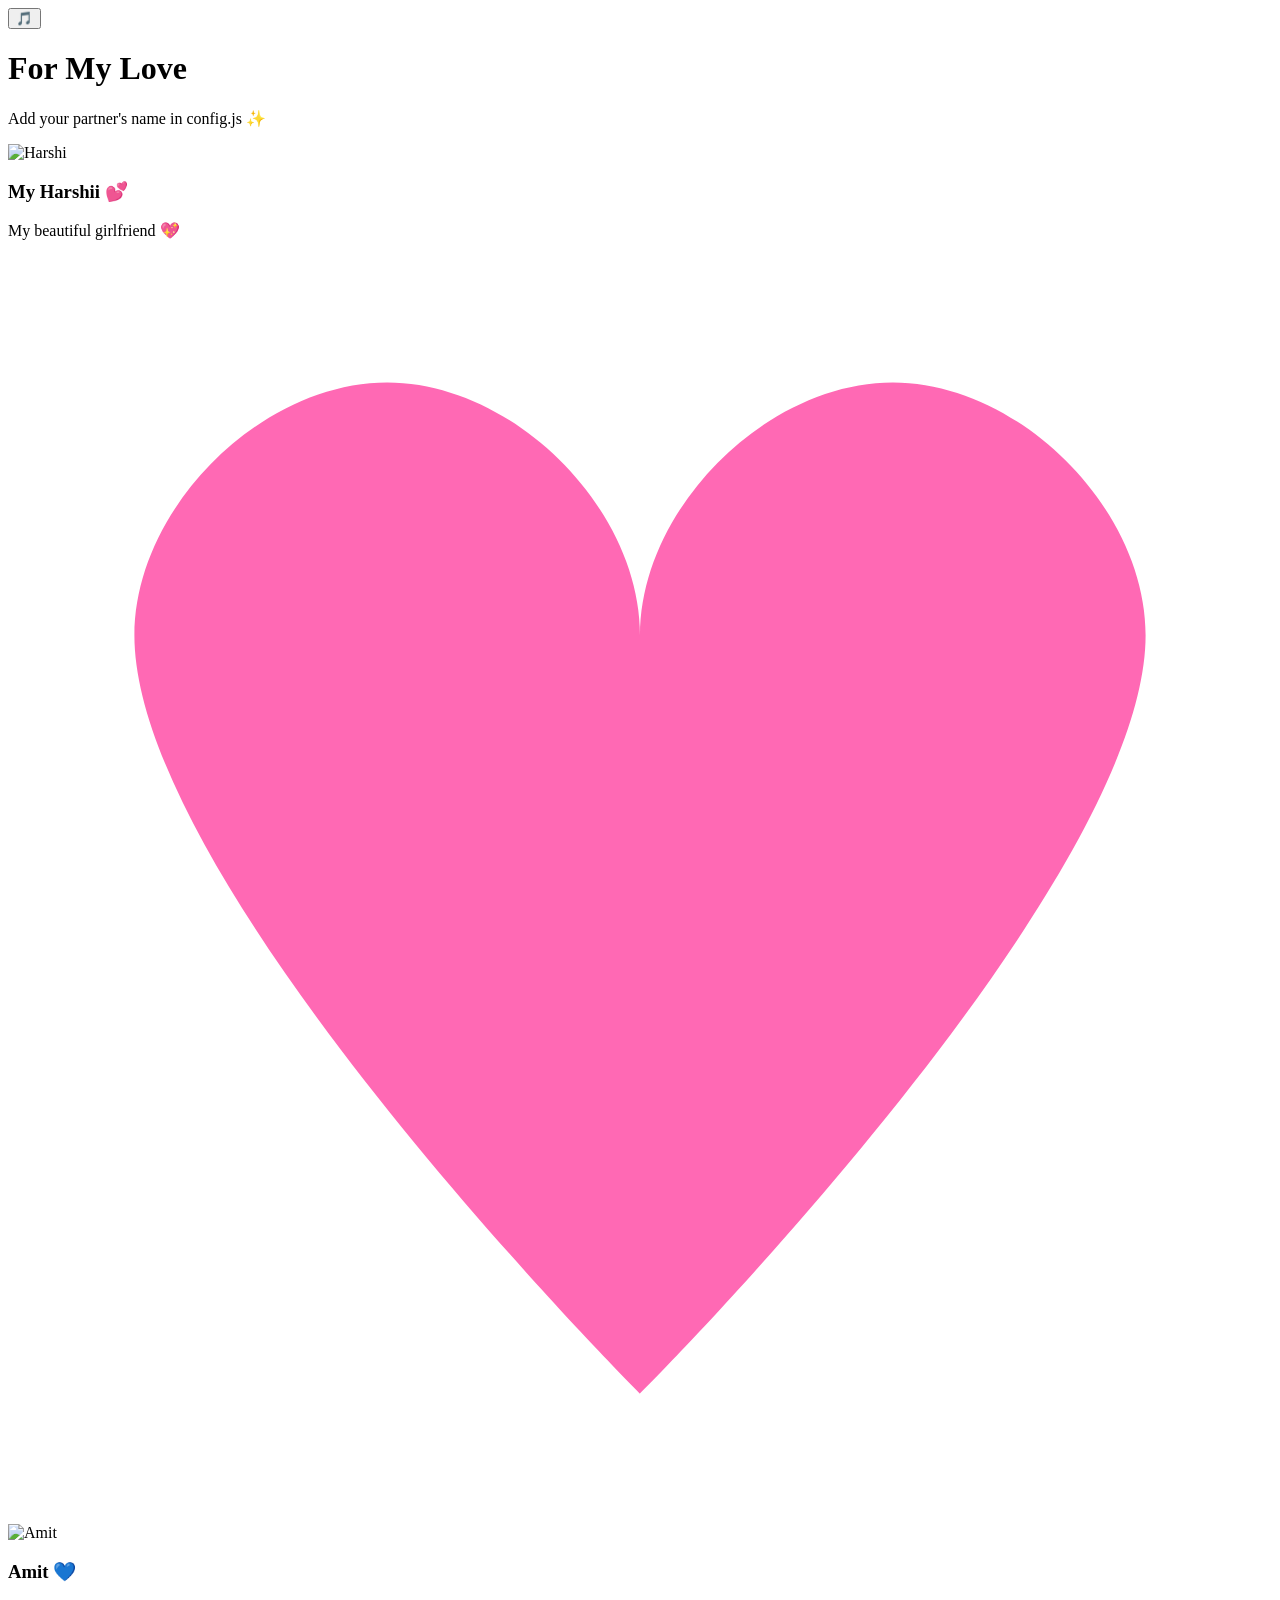
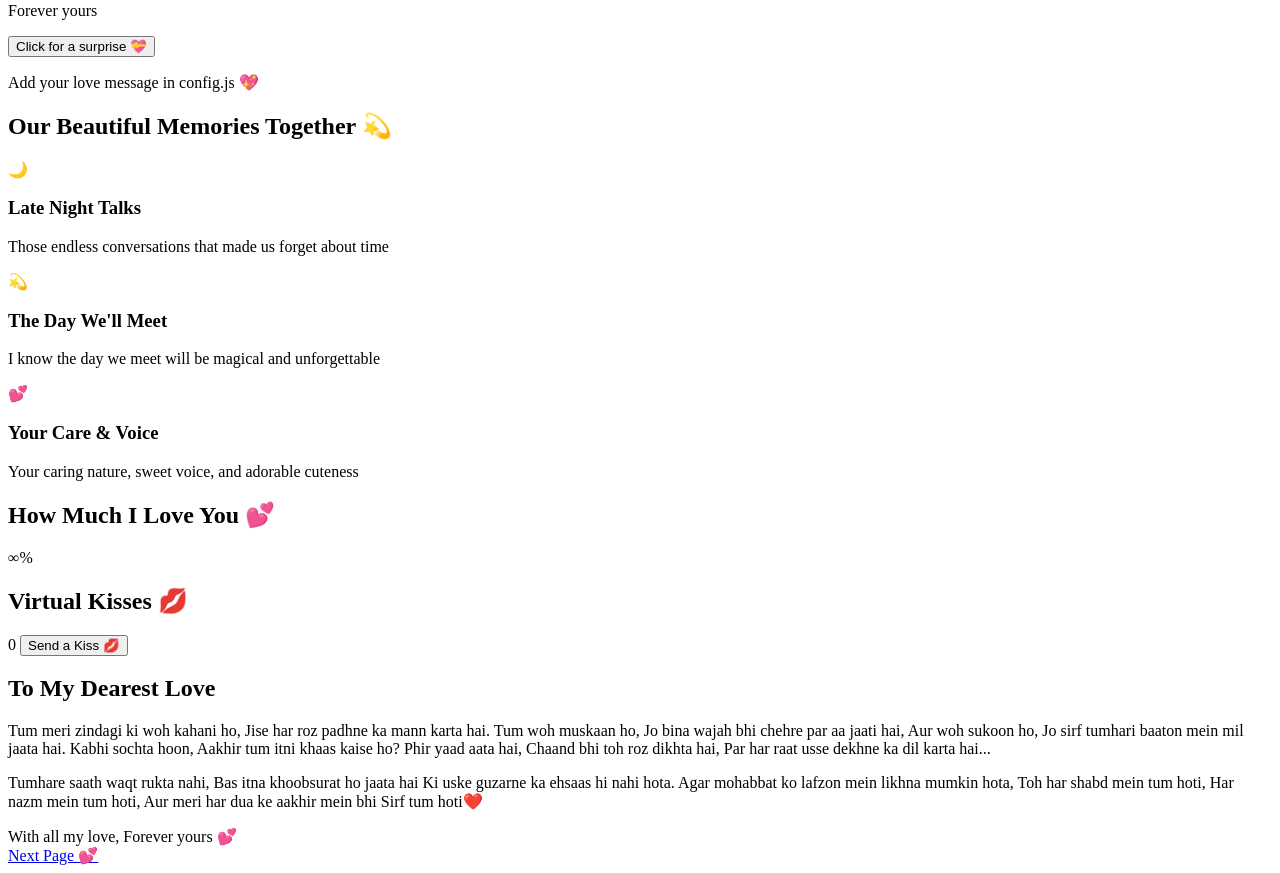
==== index.html @ 88d488f6 "added index.html" ====
<!DOCTYPE html>
<html lang="en">
<head>
    <meta charset="UTF-8">
    <meta name="viewport" content="width=device-width, initial-scale=1.0">
    <title>Love Website Generator 💕</title>
    <link rel="stylesheet" href="styles.css">
    <script src="config.js"></script>
    <link rel="preconnect" href="https://fonts.googleapis.com">
    <link rel="preconnect" href="https://fonts.gstatic.com" crossorigin>
    <link href="https://fonts.googleapis.com/css2?family=Great+Vibes&family=Alex+Brush&family=Allura&family=Poppins:wght@300;400;500;600;700&family=Cormorant+Garamond:wght@300;400;500;600;700&display=swap" rel="stylesheet">
</head>
<body>
    <!-- Music Control -->
    <div class="music-control">
        <button id="musicToggle" class="music-btn">🎵</button>
        <audio id="bgMusic" loop>
            <source src="Images/[TubePull] Maula_Mere_Maula_Anwar_2007_Siddharth_Koirala_Nauheed_Cyrusi_Bollywood_Romantic_Song.mp3" type="audio/mp3">
            <source src="https://cdn.pixabay.com/download/audio/2022/03/15/audio_c8c8a73c3a.mp3" type="audio/mp3">
        </audio>
    </div>



    <!-- Floating Hearts Background -->
    <div class="hearts-container"></div>

    <!-- Main Container -->
    <div class="container">
        <!-- Header -->
        <header class="header">
            <h1 class="main-title">For My Love</h1>
            <p class="subtitle" id="subtitle">Add your partner's name in config.js ✨</p>
        </header>

        <!-- Character Section -->
        <section class="characters-section">
            <div class="character-container">

                <!-- Harshi's Card -->
                <div class="character" id="partner">
                    <div class="character-avatar">
                        <img src="Images/Beautiful.jpg" alt="Harshi">
                    </div>
                    <h3 id="Harshii">My Harshii 💕</h3>
                    <p id="My beautiful girlfriend">My beautiful girlfriend 💖</p>
                </div>
                
                <div class="love-heart">
                    <svg viewBox="0 0 50 50" class="heart-svg">
                        <path d="M25 45 C25 45, 5 25, 5 15 C5 10, 10 5, 15 5 C20 5, 25 10, 25 15 C25 10, 30 5, 35 5 C40 5, 45 10, 45 15 C45 25, 25 45, 25 45 Z" fill="#FF69B4"/>
                    </svg>
                </div>

                <!-- Amit's Card -->
                <div class="character" id="you">
                    <div class="character-avatar">
                        <img src="Images/amit.jpg" alt="Amit">
                    </div>
                    <h3 id="Amit">Amit 💙</h3>
                    <p id="yourDescription">Forever yours</p>
                </div>

            </div>
        </section>

        <!-- Interactive Love Section -->
        <section class="interaction-section">
            <button id="loveButton" class="love-btn">Click for a surprise 💝</button>
            <div id="loveNote" class="love-note">
                <p id="loveNoteText">Add your love message in config.js 💖</p>
            </div>
        </section>

        <!-- Memory Gallery -->
        <section class="memory-gallery">
            <h2>Our Beautiful Memories Together 💫</h2>
            <div class="memories-grid">
                <div class="memory-card" data-memory="late-night">
                    <div class="memory-icon">🌙</div>
                    <h3>Late Night Talks</h3>
                    <p id="memoryLateNight">Those endless conversations that made us forget about time</p>
                </div>
                <div class="memory-card" data-memory="first-meeting">
                    <div class="memory-icon">💫</div>
                    <h3>The Day We'll Meet</h3>
                    <p id="memoryFirstMeeting">I know the day we meet will be magical and unforgettable</p>
                </div>
                <div class="memory-card" data-memory="care">
                    <div class="memory-icon">💕</div>
                    <h3>Your Care & Voice</h3>
                    <p id="memoryCare">Your caring nature, sweet voice, and adorable cuteness</p>
                </div>
            </div>
        </section>

        <!-- Love Meter -->
        <section class="love-meter-section">
            <h2>How Much I Love You 💕</h2>
            <div class="love-meter">
                <div class="meter-fill"></div>
                <span class="love-percentage">∞%</span>
            </div>
        </section>

        <!-- Kiss Counter Game -->
        <section class="game-section">
            <h2>Virtual Kisses 💋</h2>
            <div class="kiss-counter">
                <span id="kissCount">0</span>
                <button id="kissButton" class="kiss-btn">Send a Kiss 💋</button>
            </div>
            <div class="kiss-effects"></div>
        </section>

        <!-- Special Message -->
        <section class="special-message">
            <div class="message-container">
                <h2 id="specialMessageTitle">To My Dearest Love</h2>
                <p id="specialMessage1">Tum meri zindagi ki woh kahani ho,
Jise har roz padhne ka mann karta hai.

Tum woh muskaan ho,
Jo bina wajah bhi chehre par aa jaati hai,
Aur woh sukoon ho,
Jo sirf tumhari baaton mein mil jaata hai.

Kabhi sochta hoon,
Aakhir tum itni khaas kaise ho?
Phir yaad aata hai,
Chaand bhi toh roz dikhta hai,
Par har raat usse dekhne ka dil karta hai...</p>
                <p id="specialMessage2">Tumhare saath waqt rukta nahi,
Bas itna khoobsurat ho jaata hai
Ki uske guzarne ka ehsaas hi nahi hota.

Agar mohabbat ko lafzon mein likhna mumkin hota,
Toh har shabd mein tum hoti,
Har nazm mein tum hoti,
Aur meri har dua ke aakhir mein bhi
Sirf tum hoti❤️</p>
                <div class="signature" id="signature">With all my love, Forever yours 💕</div>
            </div>
        </section>
    </div>
    <section class="next-page-section">
            <a href="page2.html" class="next-page-btn">Next Page 💕</a>
        </section>

    <script src="script.js"></script>
</body>
</html>
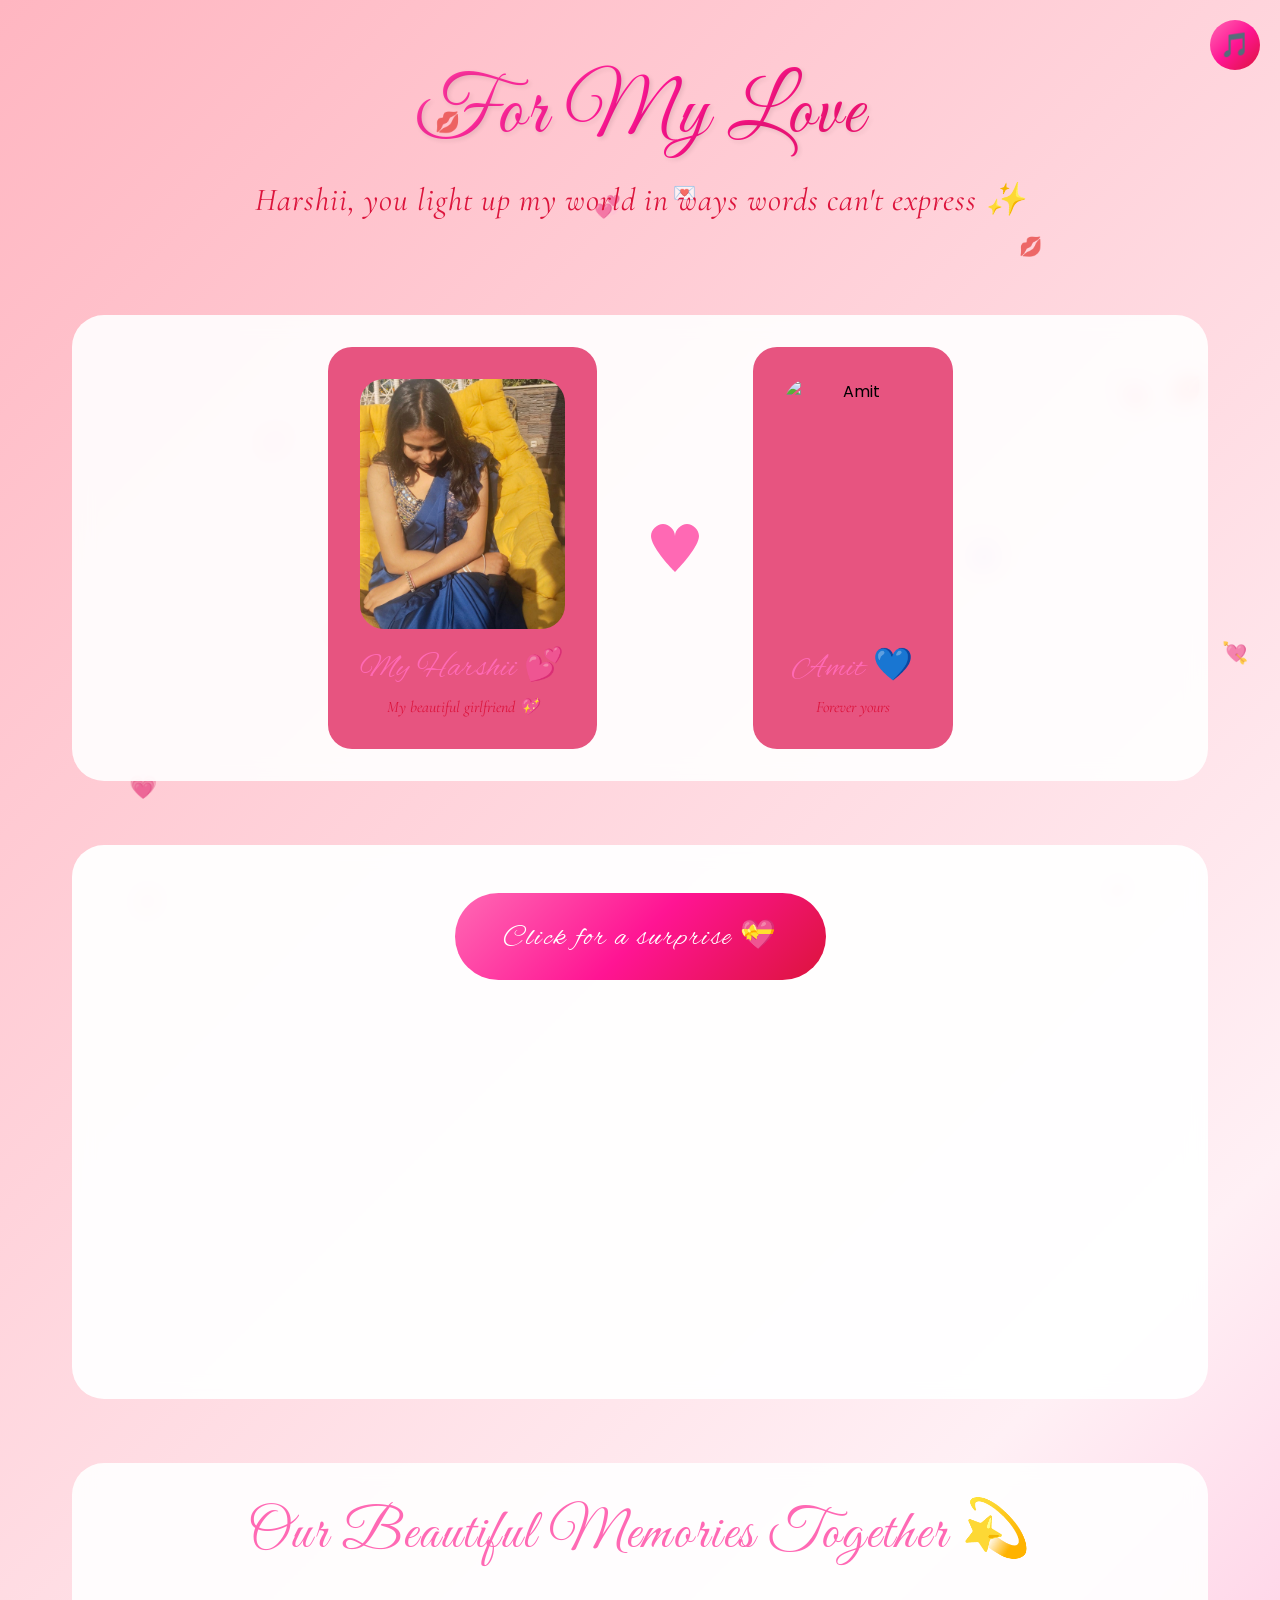
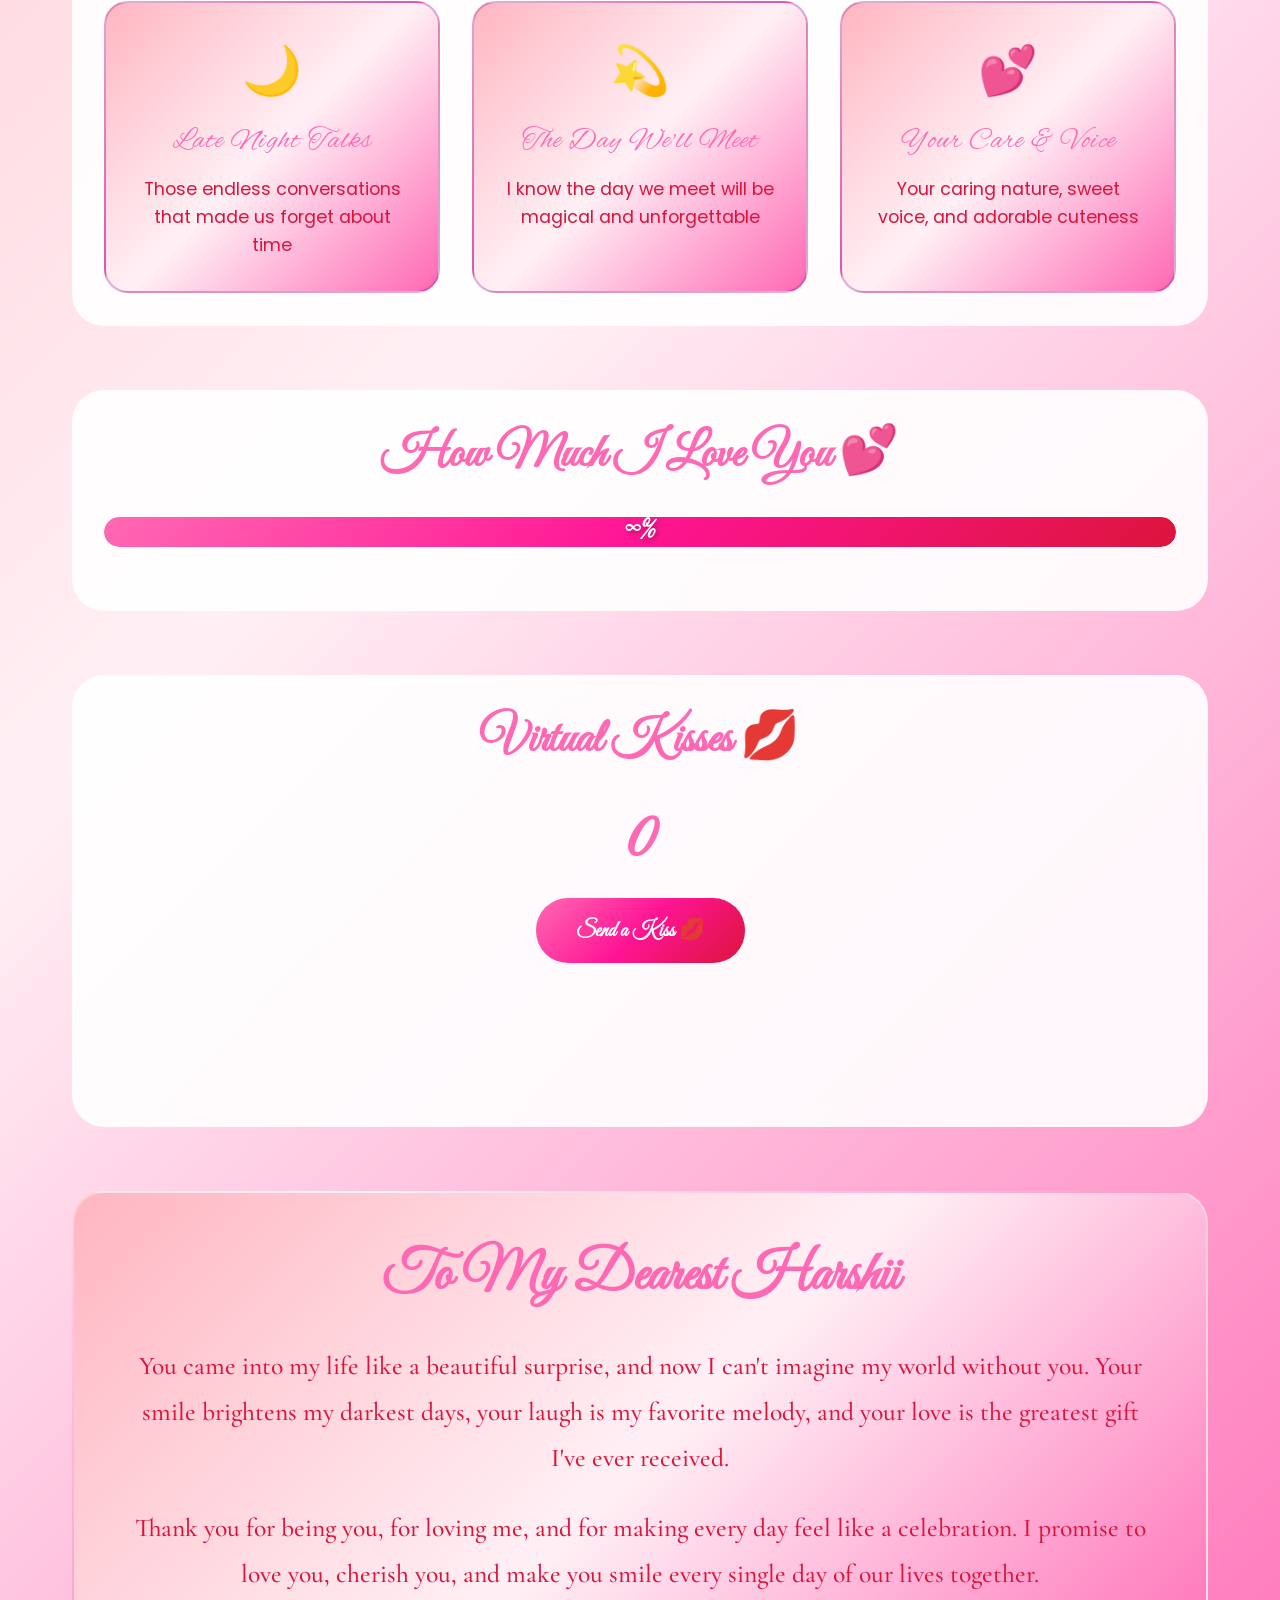
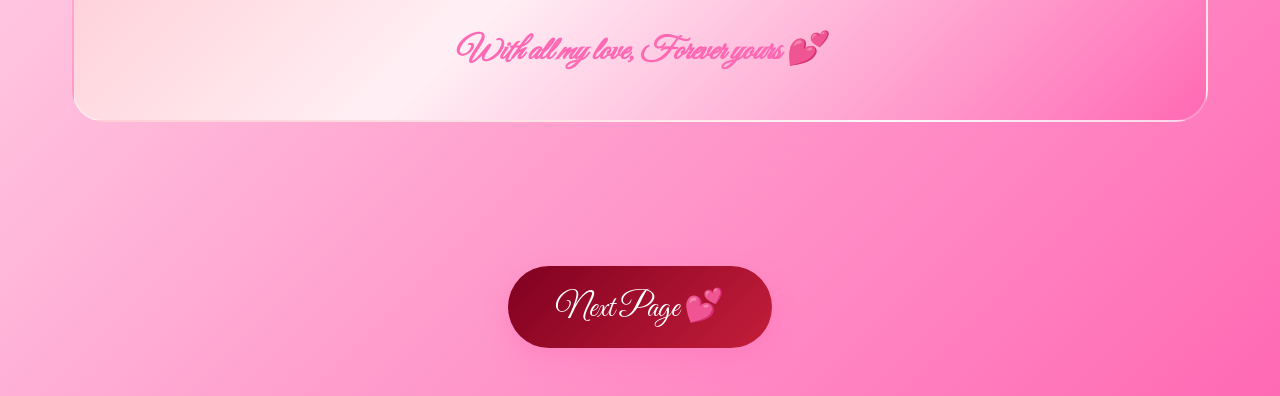
==== commit 137e48a8: "Update index.html" ====
--- a/index.html
+++ b/index.html
@@ -3,7 +3,7 @@
 <head>
     <meta charset="UTF-8">
     <meta name="viewport" content="width=device-width, initial-scale=1.0">
-    <title>Love Website Generator 💕</title>
+    <title>For My Harshii 💕</title>
     <link rel="stylesheet" href="styles.css">
     <script src="config.js"></script>
     <link rel="preconnect" href="https://fonts.googleapis.com">
--- a/styles.css
+++ b/styles.css
@@ -0,0 +1,645 @@
+:root {
+    --primary-pink: #FF69B4;
+    --secondary-pink: #FFB6C1;
+    --accent-pink: #FF1493;
+    --soft-pink: #FFF0F5;
+    --deep-pink: #DC143C;
+    --gold: #FFD700;
+    --white: #FFFFFF;
+    --light-gray: #E75480 
+    --shadow: rgba(255, 105, 180, 0.2);
+    
+    /* Beautiful Elegant Fonts */
+    --font-heading: 'Great Vibes', cursive;
+    --font-elegant: 'Cormorant Garamond', serif;
+    --font-special: 'Alex Brush', cursive;
+    --font-body: 'Poppins', sans-serif;
+    
+    /* Gradients */
+    --gradient-primary: linear-gradient(135deg, #FF69B4, #FF1493, #DC143C);
+    --gradient-soft: linear-gradient(135deg, #FFB6C1, #FFF0F5, #FF69B4);
+    --gradient-gold: linear-gradient(135deg, #FFD700, #FFA500);
+}
+
+/* Reset and Base Styles */
+* {
+    margin: 0;
+    padding: 0;
+    box-sizing: border-box;
+}
+
+body {
+    font-family: var(--font-body);
+    background: var(--gradient-soft);
+    min-height: 100vh;
+    overflow-x: hidden;
+    padding: env(safe-area-inset-top) env(safe-area-inset-right) env(safe-area-inset-bottom) env(safe-area-inset-left);
+    position: relative;
+}
+
+/* Floating Hearts Background */
+.hearts-container {
+    position: fixed;
+    top: 0;
+    left: 0;
+    width: 100%;
+    height: 100%;
+    pointer-events: none;
+    z-index: 1;
+}
+
+.heart {
+    position: absolute;
+    color: var(--primary-pink);
+    font-size: 20px;
+    animation: float 6s infinite ease-in-out;
+    opacity: 0.7;
+}
+
+.character-avatar img {
+    width: 100%;
+    height: 250px;
+    object-fit: cover;
+    border-radius: 1.5rem;    /* matches the card's border radius */
+    border: none;
+    box-shadow: none;
+    display: block;
+}
+
+@keyframes float {
+    0%, 100% { transform: translateY(0px) rotate(0deg); opacity: 0.7; }
+    50% { transform: translateY(-20px) rotate(180deg); opacity: 1; }
+}
+
+/* Music Control */
+.music-control {
+    position: fixed;
+    top: 20px;
+    right: 20px;
+    z-index: 1000;
+}
+
+.music-btn {
+    background: var(--gradient-primary);
+    border: none;
+    border-radius: 50%;
+    width: 50px;
+    height: 50px;
+    font-size: 1.5rem;
+    cursor: pointer;
+    box-shadow: 0 4px 15px var(--shadow);
+    transition: all 0.3s ease;
+    color: white;
+}
+
+.music-btn:hover {
+    transform: scale(1.1);
+    box-shadow: 0 6px 20px var(--shadow);
+}
+
+/* Main Container */
+.container {
+    max-width: 1200px;
+    margin: 0 auto;
+    padding: 2rem;
+    position: relative;
+    z-index: 10;
+}
+
+/* Header */
+.header {
+    text-align: center;
+    margin-bottom: 3rem;
+    padding: 2rem 0;
+}
+
+.main-title {
+    font-family: var(--font-heading);
+    font-size: clamp(3rem, 10vw, 5rem);
+    font-weight: 400;
+    background: var(--gradient-primary);
+    -webkit-background-clip: text;
+    -webkit-text-fill-color: transparent;
+    background-clip: text;
+    margin-bottom: 1rem;
+    text-shadow: 2px 2px 4px rgba(0,0,0,0.1);
+    animation: glow 2s ease-in-out infinite alternate;
+    letter-spacing: 2px;
+}
+.next-page-section {
+    text-align: center;
+    margin: 3rem 0;
+}
+
+.next-page-btn {
+    background: linear-gradient(135deg, #800020, #C41E3A);
+    color: white;
+    text-decoration: none;
+    padding: 1.2rem 3rem;
+    border-radius: 3rem;
+    font-family: 'Great Vibes', cursive;
+    font-size: 2rem;
+    box-shadow: 0 8px 25px rgba(255, 105, 180, 0.4);
+    transition: all 0.3s ease;
+    display: inline-block;
+}
+
+.next-page-btn:hover {
+    transform: translateY(-5px);
+    box-shadow: 0 15px 35px rgba(255, 105, 180, 0.5);
+}
+
+@keyframes glow {
+    from { filter: drop-shadow(0 0 10px rgba(255, 105, 180, 0.3)); }
+    to { filter: drop-shadow(0 0 20px rgba(255, 105, 180, 0.6)); }
+}
+
+.subtitle {
+    font-family: var(--font-elegant);
+    font-size: clamp(1.4rem, 4vw, 2rem);
+    color: var(--deep-pink);
+    font-weight: 400;
+    font-style: italic;
+    letter-spacing: 1px;
+}
+
+/* Characters Section */
+.characters-section {
+    margin: 4rem 0;
+    padding: 2rem;
+    background: rgba(255, 255, 255, 0.9);
+    border-radius: 2rem;
+    box-shadow: 0 10px 40px var(--shadow);
+    backdrop-filter: blur(10px);
+}
+
+.character-container {
+    display: flex;
+    justify-content: center;
+    align-items: center;
+    gap: 3rem;
+    flex-wrap: wrap;
+}
+
+.character {
+    text-align: center;
+    padding: 2rem;
+    background: #E75480 ;
+    border-radius: 1.5rem;
+    box-shadow: 0 8px 25px var(--shadow);
+    transition: all 0.3s ease;
+    min-width: 200px;
+}
+
+.character:hover {
+    transform: translateY(-10px);
+    box-shadow: 0 15px 35px var(--shadow);
+}
+
+.character-avatar {
+    margin-bottom: 1rem;
+    animation: bounce 2s infinite;
+}
+
+@keyframes bounce {
+    0%, 20%, 50%, 80%, 100% { transform: translateY(0); }
+    40% { transform: translateY(-10px); }
+    60% { transform: translateY(-5px); }
+}
+
+.character-svg {
+    width: 80px;
+    height: 80px;
+    filter: drop-shadow(0 4px 8px var(--shadow));
+}
+
+.character h3 {
+    font-family: var(--font-special);
+    font-size: 2rem;
+    color: var(--primary-pink);
+    margin-bottom: 0.5rem;
+    font-weight: 400;
+    letter-spacing: 1px;
+}
+
+.character p {
+    font-family: var(--font-elegant);
+    color: var(--deep-pink);
+    font-style: italic;
+}
+
+.love-heart {
+    display: flex;
+    align-items: center;
+    justify-content: center;
+    animation: pulse 2s infinite;
+}
+
+@keyframes pulse {
+    0% { transform: scale(1); }
+    50% { transform: scale(1.1); }
+    100% { transform: scale(1); }
+}
+
+.heart-svg {
+    width: 60px;
+    height: 60px;
+    filter: drop-shadow(0 4px 8px var(--shadow));
+}
+
+/* Interaction Section */
+.interaction-section {
+    text-align: center;
+    margin: 4rem 0;
+    padding: 2rem;
+    background: rgba(255, 255, 255, 0.95);
+    border-radius: 2rem;
+    box-shadow: 0 10px 40px var(--shadow);
+    backdrop-filter: blur(10px);
+}
+
+.love-btn {
+    background: var(--gradient-primary);
+    color: white;
+    border: none;
+    padding: 1.5rem 3rem;
+    border-radius: 3rem;
+    font-size: clamp(1.3rem, 4vw, 1.8rem);
+    font-family: var(--font-special);
+    font-weight: 400;
+    cursor: pointer;
+    transition: all 0.3s ease;
+    box-shadow: 0 8px 25px var(--shadow);
+    margin: 1rem 0;
+    letter-spacing: 2px;
+}
+
+.love-btn:hover {
+    transform: translateY(-5px);
+    box-shadow: 0 15px 35px var(--shadow);
+}
+
+.love-btn:active {
+    transform: translateY(-2px);
+}
+
+.love-note {
+    background: var(--gradient-soft);
+    padding: 3rem;
+    border-radius: 2rem;
+    box-shadow: 0 15px 40px var(--shadow);
+    backdrop-filter: blur(15px);
+    max-width: 90%;
+    margin: 2rem auto;
+    text-align: center;
+    opacity: 0;
+    transform: translateY(30px);
+    transition: all 0.6s ease;
+    pointer-events: none;
+    position: relative;
+    z-index: 10;
+    border: 2px solid rgba(255, 255, 255, 0.3);
+}
+
+.love-note.visible {
+    opacity: 1;
+    transform: translateY(0);
+    pointer-events: auto;
+}
+
+.love-note p {
+    font-family: var(--font-elegant);
+    font-size: clamp(1.3rem, 4vw, 1.8rem);
+    color: var(--deep-pink);
+    line-height: 1.8;
+    margin: 0;
+    font-weight: 500;
+}
+
+/* Memory Gallery */
+.memory-gallery {
+    margin: 4rem 0;
+    padding: 2rem;
+    background: rgba(255, 255, 255, 0.9);
+    border-radius: 2rem;
+    box-shadow: 0 10px 40px var(--shadow);
+    backdrop-filter: blur(10px);
+}
+
+.memory-gallery h2 {
+    font-family: var(--font-heading);
+    font-size: clamp(2.5rem, 6vw, 3.5rem);
+    text-align: center;
+    color: var(--primary-pink);
+    margin-bottom: 2rem;
+    font-weight: 400;
+    letter-spacing: 2px;
+}
+
+.memories-grid {
+    display: grid;
+    grid-template-columns: repeat(auto-fit, minmax(300px, 1fr));
+    gap: 2rem;
+    margin-top: 2rem;
+}
+
+.memory-card {
+    background: var(--gradient-soft);
+    padding: 2rem;
+    border-radius: 1.5rem;
+    text-align: center;
+    box-shadow: 0 8px 25px var(--shadow);
+    transition: all 0.3s ease;
+    cursor: pointer;
+    border: 2px solid rgba(143, 20, 152, 0.3);
+}
+
+.memory-card:hover {
+    transform: translateY(-10px);
+    box-shadow: 0 15px 35px var(--shadow);
+}
+
+.memory-icon {
+    font-size: 3rem;
+    margin-bottom: 1rem;
+    animation: spin 3s linear infinite;
+}
+
+@keyframes spin {
+    from { transform: rotate(0deg); }
+    to { transform: rotate(360deg); }
+}
+
+.memory-card h3 {
+    font-family: var(--font-special);
+    font-size: 1.8rem;
+    color: var(--primary-pink);
+    margin-bottom: 1rem;
+    font-weight: 400;
+    letter-spacing: 1px;
+}
+
+.memory-card p {
+    font-family: var(--font-body);
+    color: var(--deep-pink);
+    font-size: 1.1rem;
+    line-height: 1.6;
+}
+
+/* Love Meter */
+.love-meter-section {
+    margin: 4rem 0;
+    padding: 2rem;
+    background: rgba(255, 255, 255, 0.9);
+    border-radius: 2rem;
+    box-shadow: 0 10px 40px var(--shadow);
+    backdrop-filter: blur(10px);
+    text-align: center;
+}
+
+.love-meter-section h2 {
+    font-family: var(--font-heading);
+    font-size: clamp(2rem, 6vw, 3rem);
+    color: var(--primary-pink);
+    margin-bottom: 2rem;
+    font-weight: 700;
+}
+
+.love-meter {
+    position: relative;
+    background: rgba(255, 182, 193, 0.3);
+    height: 30px;
+    border-radius: 15px;
+    overflow: hidden;
+    box-shadow: inset 0 2px 4px var(--shadow);
+    margin: 2rem 0;
+}
+
+.meter-fill {
+    background: var(--gradient-primary);
+    height: 100%;
+    width: 100%;
+    border-radius: 15px;
+    animation: fillAnimation 3s ease-in-out infinite;
+}
+
+@keyframes fillAnimation {
+    0% { width: 95%; }
+    50% { width: 100%; }
+    100% { width: 95%; }
+}
+
+.love-percentage {
+    position: absolute;
+    top: 50%;
+    left: 50%;
+    transform: translate(-50%, -50%);
+    font-family: var(--font-heading);
+    font-size: 1.5rem;
+    font-weight: 700;
+    color: white;
+    text-shadow: 2px 2px 4px rgba(0,0,0,0.3);
+}
+
+/* Game Section */
+.game-section {
+    margin: 4rem 0;
+    padding: 2rem;
+    background: rgba(255, 255, 255, 0.9);
+    border-radius: 2rem;
+    box-shadow: 0 10px 40px var(--shadow);
+    backdrop-filter: blur(10px);
+    text-align: center;
+}
+
+.game-section h2 {
+    font-family: var(--font-heading);
+    font-size: clamp(2rem, 6vw, 3rem);
+    color: var(--primary-pink);
+    margin-bottom: 2rem;
+    font-weight: 700;
+}
+
+.kiss-counter {
+    display: flex;
+    flex-direction: column;
+    align-items: center;
+    gap: 1rem;
+    margin: 2rem 0;
+}
+
+#kissCount {
+    font-family: var(--font-heading);
+    font-size: 4rem;
+    color: var(--primary-pink);
+    font-weight: 700;
+    text-shadow: 2px 2px 4px var(--shadow);
+}
+
+.kiss-btn {
+    background: var(--gradient-primary);
+    color: white;
+    border: none;
+    padding: 1.2rem 2.5rem;
+    border-radius: 2rem;
+    font-size: 1.3rem;
+    font-family: var(--font-heading);
+    font-weight: 600;
+    cursor: pointer;
+    transition: all 0.3s ease;
+    box-shadow: 0 8px 25px var(--shadow);
+}
+
+.kiss-btn:hover {
+    transform: scale(1.05);
+    box-shadow: 0 12px 30px var(--shadow);
+}
+
+.kiss-effects {
+    position: relative;
+    height: 100px;
+    margin-top: 1rem;
+}
+
+/* Special Message */
+.special-message {
+    margin: 4rem 0;
+    padding: 3rem;
+    background: var(--gradient-soft);
+    border-radius: 2rem;
+    box-shadow: 0 15px 40px var(--shadow);
+    backdrop-filter: blur(15px);
+    text-align: center;
+    border: 2px solid rgba(255, 255, 255, 0.3);
+}
+
+.message-container h2 {
+    font-family: var(--font-heading);
+    font-size: clamp(2.5rem, 6vw, 3.5rem);
+    color: var(--primary-pink);
+    margin-bottom: 2rem;
+    font-weight: 700;
+}
+
+.message-container p {
+    font-family: var(--font-elegant);
+    font-size: clamp(1.2rem, 4vw, 1.6rem);
+    color: var(--deep-pink);
+    line-height: 1.8;
+    margin-bottom: 1.5rem;
+    font-weight: 500;
+}
+
+.signature {
+    font-family: var(--font-heading);
+    font-size: clamp(1.5rem, 4vw, 2rem);
+    color: var(--primary-pink);
+    font-weight: 700;
+    margin-top: 2rem;
+    font-style: italic;
+}
+
+/* Responsive Design */
+@media (max-width: 768px) {
+    .container {
+        padding: 1rem;
+    }
+    
+    .character-container {
+        flex-direction: column;
+        gap: 2rem;
+    }
+    
+    .love-heart {
+        order: -1;
+    }
+    
+    .memories-grid {
+        grid-template-columns: 1fr;
+    }
+    
+    .character {
+        min-width: auto;
+        width: 100%;
+    }
+}
+
+@media (max-width: 480px) {
+    .main-title {
+        font-size: 2.5rem;
+    }
+    
+    .love-note {
+        padding: 2rem;
+    }
+    
+    .special-message {
+        padding: 2rem;
+    }
+}
+
+/* iPhone Specific Optimizations */
+@supports (-webkit-touch-callout: none) {
+    .love-btn, .kiss-btn, .music-btn {
+        -webkit-tap-highlight-color: transparent;
+        -webkit-touch-callout: none;
+        -webkit-user-select: none;
+        user-select: none;
+    }
+    
+    .love-btn:active, .kiss-btn:active {
+        transform: scale(0.98);
+    }
+}
+
+/* Dark mode support */
+@media (prefers-color-scheme: dark) {
+    :root {
+        --soft-pink: #2D1B2D;
+        --light-gray: #1A1A1A;
+    }
+    
+    body {
+        background: linear-gradient(135deg, #2D1B2D, #4A1A4A, #6B1B6B);
+    }
+    
+    .character, .memory-gallery, .love-meter-section, .game-section {
+        background: rgba(0, 0, 0, 0.3);
+    }
+    
+    .interaction-section, .special-message {
+        background: rgba(0, 0, 0, 0.2);
+    }
+}
+
+/* Performance Optimizations */
+.character, .memory-card, .love-note {
+    will-change: transform;
+}
+
+.love-btn, .kiss-btn, .music-btn {
+    will-change: transform, box-shadow;
+}
+
+/* Smooth scrolling */
+html {
+    scroll-behavior: smooth;
+}
+
+/* Custom scrollbar */
+::-webkit-scrollbar {
+    width: 8px;
+}
+
+::-webkit-scrollbar-track {
+    background: var(--soft-pink);
+}
+
+::-webkit-scrollbar-thumb {
+    background: var(--primary-pink);
+    border-radius: 4px;
+}
+
+::-webkit-scrollbar-thumb:hover {
+    background: var(--deep-pink);
+}
